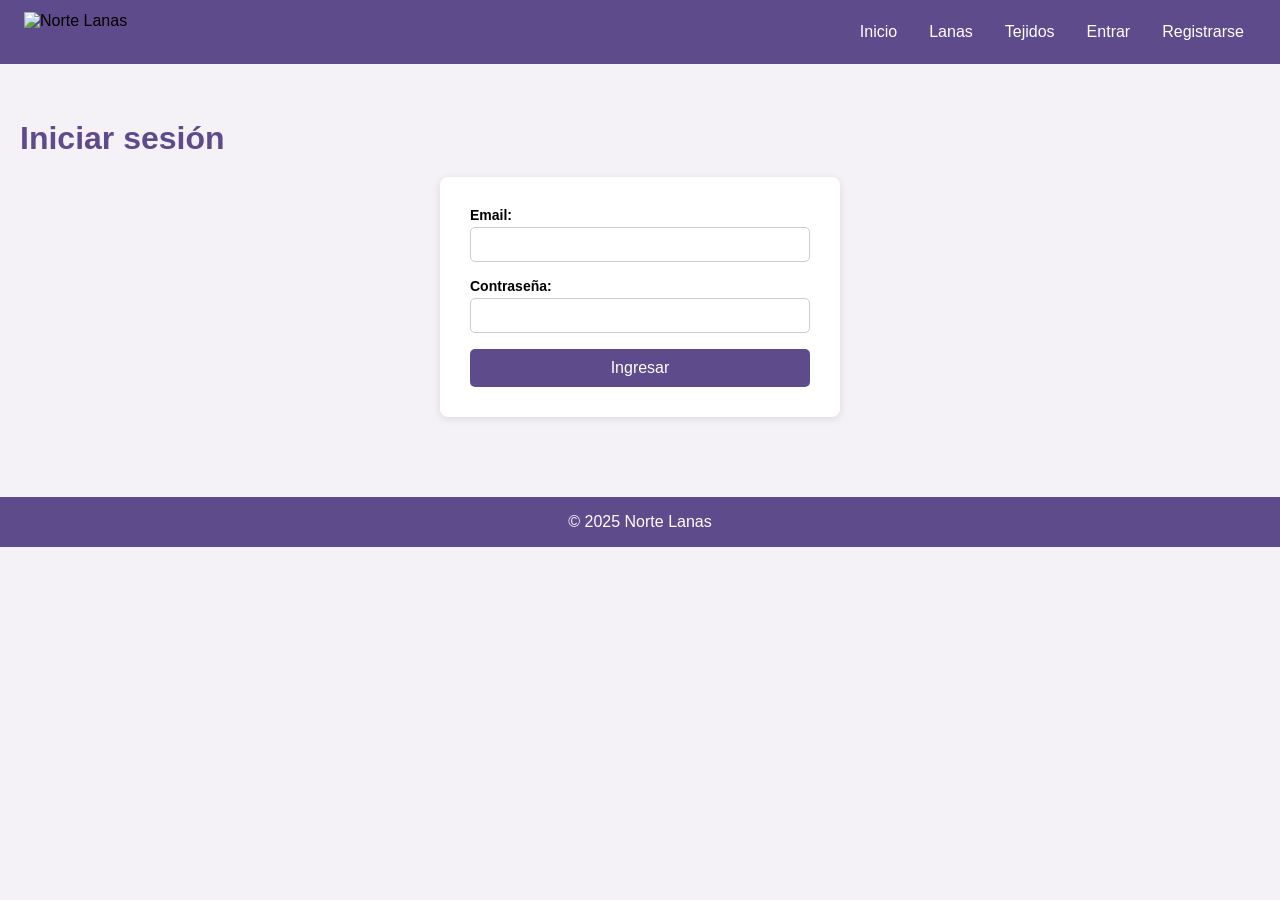
==== login.html @ 983a882c "Proyect web inicial" ====
<!DOCTYPE html>
<html lang="es">
<head>
    <meta charset="UTF-8">
    <meta name="viewport" content="width=device-width, initial-scale=1.0">
    <title>Iniciar sesión — Norte Lanas</title>
    <link rel="icon" type="image/png" href="./imgs/nortelanas_logo.png">
    <link rel="stylesheet" href="style.css">
</head>
<body>

    <header>
        <img src="./imgs/nortelanas_logo.png" alt="Norte Lanas">
        <nav>
            <ul>
                <li><a href="index.html">Inicio</a></li>
                <li><a href="#">Lanas</a></li>
                <li><a href="#">Tejidos</a></li>
                <li><a href="login.html">Entrar</a></li>
                <li><a href="registro.html">Registrarse</a></li>
            </ul>
        </nav>
    </header>

    <main>
        <h1>Iniciar sesión</h1>
        <form>
            <label for="email">Email:</label>
            <input type="email" id="email" name="email" required>

            <label for="password">Contraseña:</label>
            <input type="password" id="password" name="password" required>

            <button type="submit">Ingresar</button>
        </form>
    </main>

    <footer>© 2025 Norte Lanas</footer>

    <script src="index.js"></script>
</body>
</html>
---- style.css ----
* {
    margin: 0;
    padding: 0;
    box-sizing: border-box;
}

body {
    font-family: Arial, sans-serif;
    background-color: #f5f2f7;
}

header {
    background-color: #5e4b8b;
    padding: 12px 24px;
    display: flex;
    align-items: center;
    justify-content: space-between;
    position: fixed;
    top: 0;
    width: 100%;
}

header img {
    height: 40px;
}

nav ul {
    list-style: none;
    display: flex;
    gap: 8px;
}

nav ul li a {
    color: white;
    text-decoration: none;
    padding: 6px 12px;
    border-radius: 5px;
}

nav ul li a:hover {
    background-color: rgba(8, 5, 170, 0.2);
}

main {
    margin-top: 80px;
    padding: 40px 20px;
}

h1 {
    color: #5e4b8b;
    margin-bottom: 20px;
}

form {
    background-color: white;
    padding: 30px;
    border-radius: 8px;
    max-width: 400px;
    margin: 0 auto;
    box-shadow: 0 2px 8px rgba(0, 0, 0, 0.1);
}

label {
    display: block;
    margin-bottom: 4px;
    font-weight: bold;
    font-size: 14px;
}

input {
    width: 100%;
    padding: 8px;
    margin-bottom: 16px;
    border: 1px solid #ccc;
    border-radius: 5px;
    font-size: 15px;
}

input:focus {
    border-color: #5e4b8b;
    outline: none;
}

button {
    width: 100%;
    padding: 10px;
    background-color: #5e4b8b;
    color: white;
    border: none;
    border-radius: 5px;
    font-size: 16px;
    cursor: pointer;
}

button:hover {
    background-color: #4a3870;
}

footer {
    background-color: #5e4b8b;
    color: white;
    text-align: center;
    padding: 16px;
    margin-top: 40px;
}
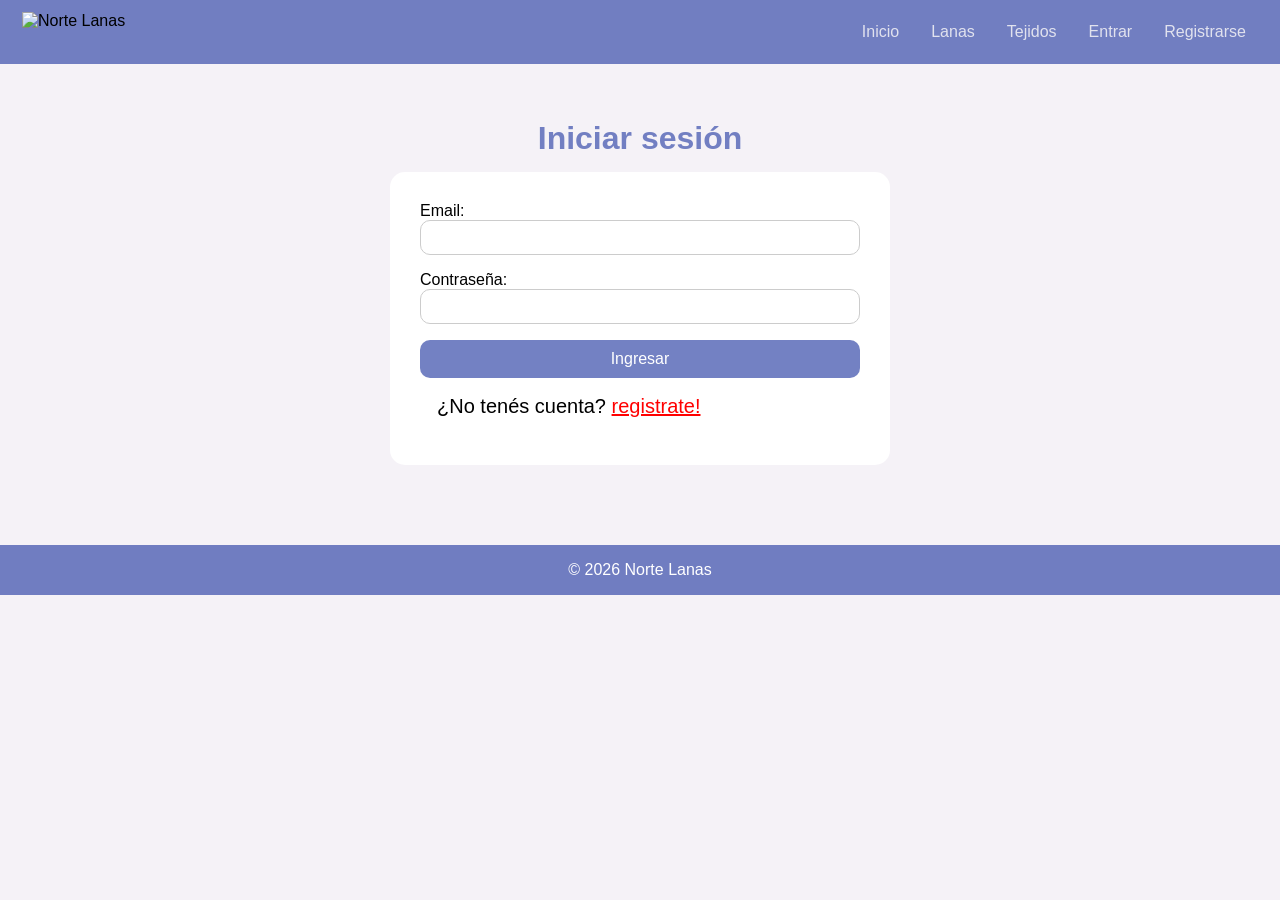
==== commit bd451a39: "arreglando algunas cosas" ====
--- a/login.html
+++ b/login.html
@@ -32,11 +32,11 @@
             <input type="password" id="password" name="password" required>
 
             <button type="submit">Ingresar</button>
+            <label for="text" class="text"> ¿No tenés cuenta?  <a href="registro.html">registrate!</a></label>
         </form>
     </main>
 
-    <footer>© 2025 Norte Lanas</footer>
+    <footer>© 2026 Norte Lanas</footer>
 
-    <script src="index.js"></script>
 </body>
 </html>
--- a/style.css
+++ b/style.css
@@ -10,8 +10,8 @@
 }
 
 header {
-    background-color: #5e4b8b;
-    padding: 12px 24px;
+    background-color: #4356afbd;
+    padding: 12px 22px;
     display: flex;
     align-items: center;
     justify-content: space-between;
@@ -31,15 +31,12 @@
 }
 
 nav ul li a {
-    color: white;
+    color: rgb(225, 226, 238);
     text-decoration: none;
     padding: 6px 12px;
     border-radius: 5px;
 }
 
-nav ul li a:hover {
-    background-color: rgba(8, 5, 170, 0.2);
-}
 
 main {
     margin-top: 80px;
@@ -47,57 +44,64 @@
 }
 
 h1 {
-    color: #5e4b8b;
-    margin-bottom: 20px;
+    color: #4356afbd;
+    margin-bottom: 15px;
+    align-content: center;
+    text-align: center;
+}
+p{
+    color: #120202;
+    margin-bottom: 15px;
+    align-content: center;
+    text-align: center;
 }
 
 form {
     background-color: white;
     padding: 30px;
-    border-radius: 8px;
-    max-width: 400px;
+    border-radius: 15px;
+    max-width: 500px;
     margin: 0 auto;
-    box-shadow: 0 2px 8px rgba(0, 0, 0, 0.1);
+    color:black; 
 }
 
-label {
+.text{
     display: block;
-    margin-bottom: 4px;
-    font-weight: bold;
-    font-size: 14px;
+    padding: 17px;
+    font-size: 20px;
+}
+.text a {
+    color: red
+    
 }
 
 input {
+    color: #120202;
     width: 100%;
     padding: 8px;
     margin-bottom: 16px;
     border: 1px solid #ccc;
-    border-radius: 5px;
+    border-radius: 10px;
     font-size: 15px;
 }
 
-input:focus {
-    border-color: #5e4b8b;
-    outline: none;
-}
+
 
 button {
     width: 100%;
     padding: 10px;
-    background-color: #5e4b8b;
+    background-color: #4356afbd;
     color: white;
     border: none;
-    border-radius: 5px;
+    border-radius: 10px;
     font-size: 16px;
     cursor: pointer;
 }
 
-button:hover {
-    background-color: #4a3870;
-}
+
 
 footer {
-    background-color: #5e4b8b;
+    background-color: #4356afbd;
     color: white;
     text-align: center;
     padding: 16px;
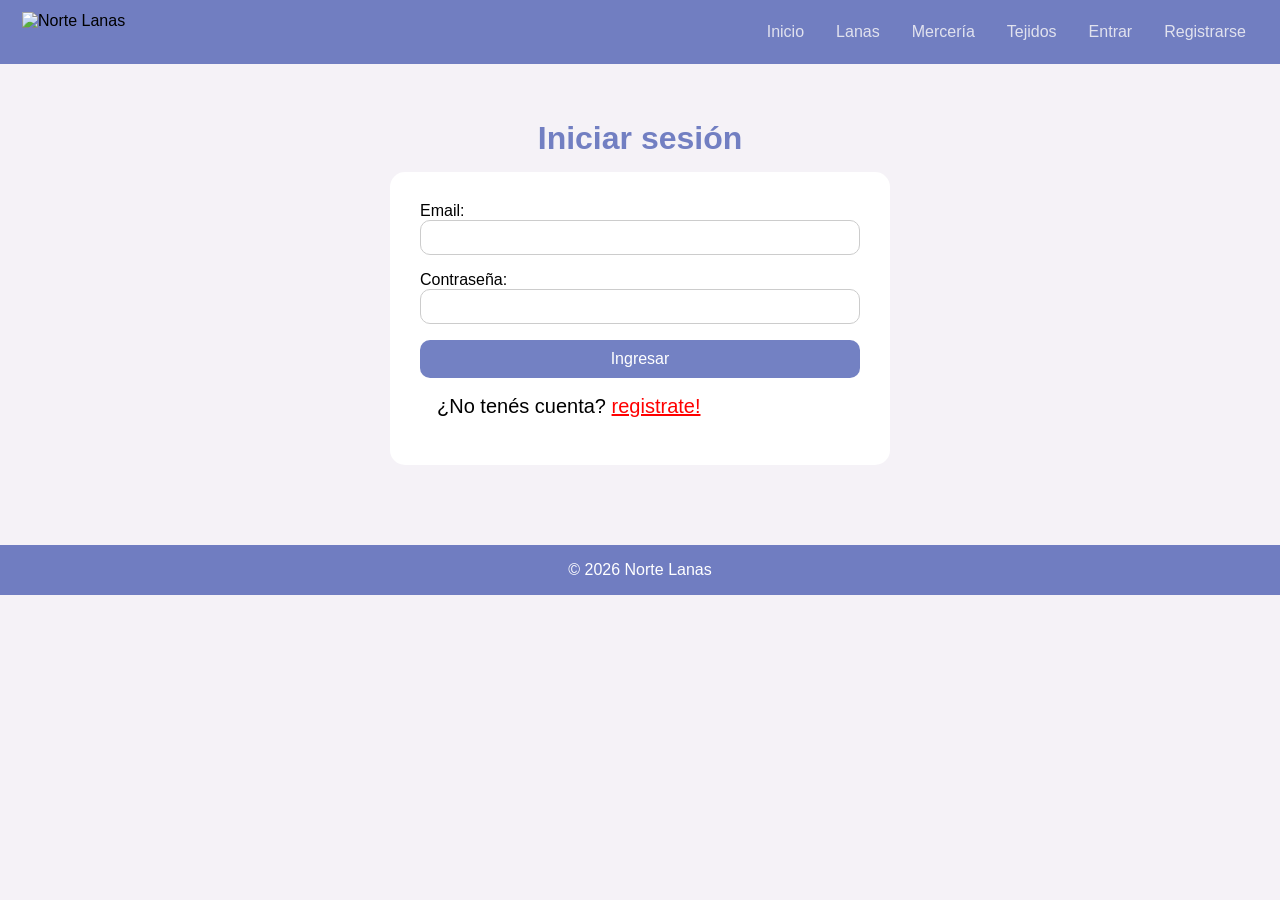
==== commit dbf6386b: "arreglando el navbar" ====
--- a/login.html
+++ b/login.html
@@ -15,6 +15,7 @@
             <ul>
                 <li><a href="index.html">Inicio</a></li>
                 <li><a href="#">Lanas</a></li>
+                <li><a href="#">Mercería</a></li>
                 <li><a href="#">Tejidos</a></li>
                 <li><a href="login.html">Entrar</a></li>
                 <li><a href="registro.html">Registrarse</a></li>
